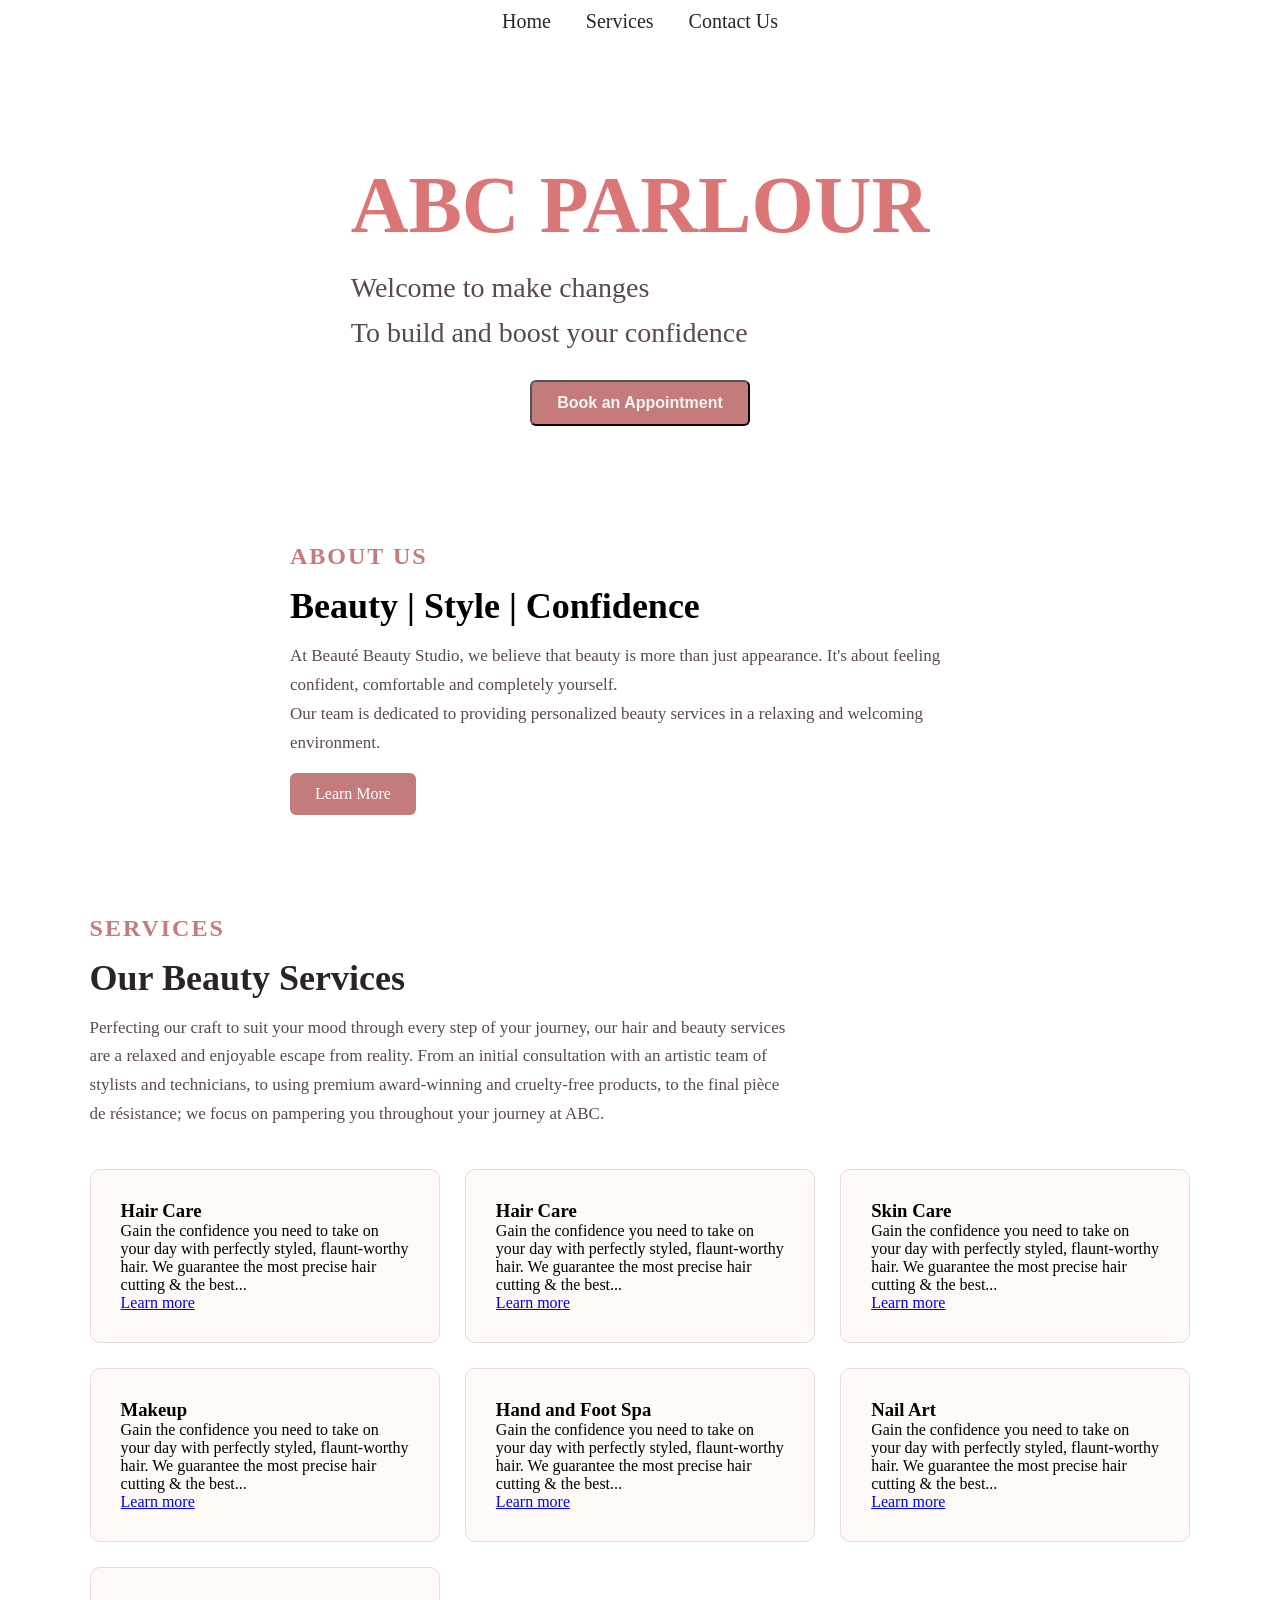
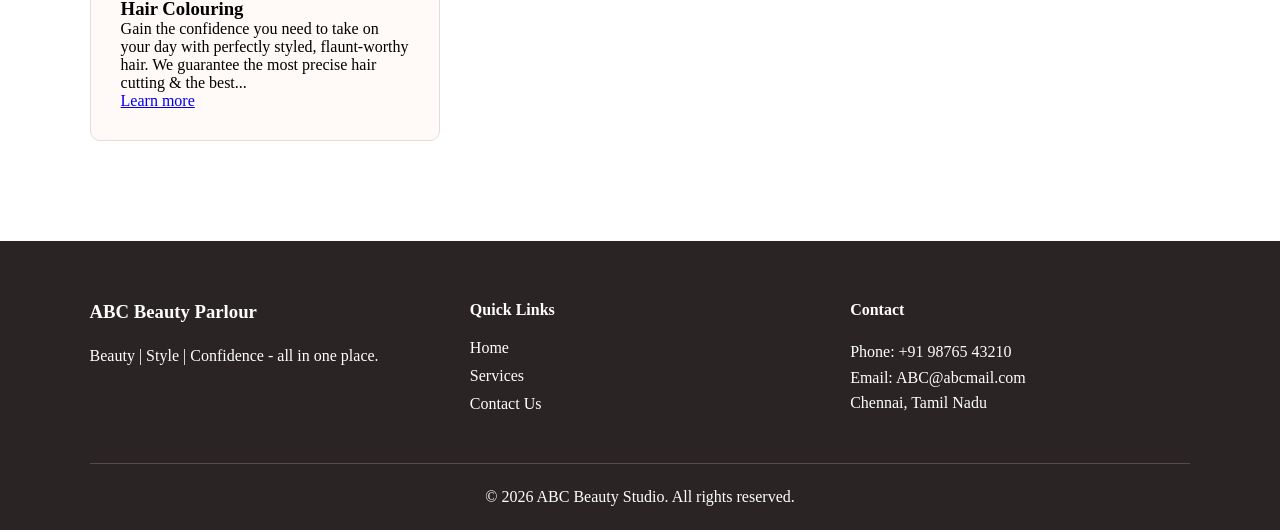
==== index.html @ 1221c5cf "updated" ====
<!DOCTYPE html>
<html lang="en">
<head>
  <meta charset="UTF-8">
  <meta name="viewport" content="width=device-width, initial-scale=1.0">
  <title>Parlour</title>
  <link rel="stylesheet" href="/css/nav.css">
  <link rel="stylesheet" href="/css/index.css">
  <link rel="stylesheet" href="/css/foot.css">
</head>
<body>
  <!-- nav bar -->
  <nav class="nav-bar">

    <!-- <div class="name-logo">
      <span>abc</span>
    </div> -->
    <ul class="nav-links">
      <li><a href="index.html">Home</a></li>
      <li><a href="services.html">Services</a></li>
      <li><a href="contact_us.html">Contact Us</a></li>      
    </ul>
  </nav>

  <!-- hero -->
  <section class="hero">

    <div>
      <h1>ABC PARLOUR</h1>

      <p>Welcome to make changes<br>To build and boost your confidence</p>
    </div>

    <div>
      <button><a href="contact_us.html">Book an Appointment</a></button>
    </div>

  </section>

  <!-- about - short -->

  <section class="about-pre">

    <div class="about-content">
      <span class="sec-label">ABOUT US</span>

      <h2>Beauty | Style | Confidence</h2>

      <p>
        At Beauté Beauty Studio, we believe that beauty is more than just appearance. It's about feeling confident, comfortable and completely yourself.
      </p>
      <p>
        Our team is dedicated to providing personalized beauty services in a relaxing and welcoming environment.
      </p>

      <a href="contact_us.html">Learn More</a>
    </div>
  </section>


  <section class="serv-pre">

    <div class="serv-intro">
      <span class="sec-label">SERVICES</span>
      <h2>Our Beauty Services</h2>
      <p>
        Perfecting our craft to suit your mood through every step of your journey, our hair and beauty services are a relaxed and enjoyable escape from reality. From an initial consultation with an artistic team of stylists and technicians, to using premium award-winning and cruelty-free products, to the final pièce de résistance; we focus on pampering you throughout your journey at ABC.
      </p>
    </div>

    <div class="serv-cards">

      <div class="serv-card">
        <h3>Hair Care</h3>
        <p>Gain the confidence you need to take on your day with perfectly styled, flaunt-worthy hair. We guarantee the most precise hair cutting & the best...</p>
        <a href="services.html">Learn more</a>
      </div>

      <div class="serv-card">
        <h3>Hair Care</h3>
        <p>Gain the confidence you need to take on your day with perfectly styled, flaunt-worthy hair. We guarantee the most precise hair cutting & the best...</p>
        <a href="services.html">Learn more</a>
      </div>

      <div class="serv-card">
        <h3>Skin Care</h3>
        <p>Gain the confidence you need to take on your day with perfectly styled, flaunt-worthy hair. We guarantee the most precise hair cutting & the best...</p>
        <a href="services.html">Learn more</a>
      </div>

      <div class="serv-card">
        <h3>Makeup</h3>
        <p>Gain the confidence you need to take on your day with perfectly styled, flaunt-worthy hair. We guarantee the most precise hair cutting & the best...</p>
        <a href="services.html">Learn more</a>
      </div>

      <div class="serv-card">
        <h3>Hand and  Foot Spa</h3>
        <p>Gain the confidence you need to take on your day with perfectly styled, flaunt-worthy hair. We guarantee the most precise hair cutting & the best...</p>
        <a href="services.html">Learn more</a>
      </div>

      <div class="serv-card">
        <h3>Nail Art</h3>
        <p>Gain the confidence you need to take on your day with perfectly styled, flaunt-worthy hair. We guarantee the most precise hair cutting & the best...</p>
        <a href="services.html">Learn more</a>
      </div>

      <div class="serv-card">
        <h3>Hair Colouring</h3>
        <p>Gain the confidence you need to take on your day with perfectly styled, flaunt-worthy hair. We guarantee the most precise hair cutting & the best...</p>
        <a href="services.html">Learn more</a>
      </div>

    </div>

  </section>

  <footer class="foot">

    <div class="foot-container">

    

      <div class="foot-brand">
        <h3>ABC Beauty Parlour</h3>
        <p>Beauty | Style | Confidence - all in one place.</p>
      </div>

      <div class="foot-links">
        <h4>Quick Links</h4>

        <a href="index.html">Home</a>
        <a href="services.html">Services</a>
        <a href="contact_us.html">Contact Us</a>
      </div>

      <div class="foot-contact">
        <h4>Contact</h4>

        <p>Phone: +91 98765 43210</p>
        <p>Email: ABC@abcmail.com</p>
        <p>Chennai, Tamil Nadu</p>
      </div>

    
    </div>

    <div class="foot-bot">
      <p>© 2026 ABC Beauty Studio. All rights reserved.</p>
    </div>

  </footer>

  
</body>
</html>
---- css/nav.css ----
* {
    margin: 0;
    padding: 0;
    box-sizing: border-box;
}

.nav-bar{
width: 100%;
padding: 10px 7%;
}

/* .name-logo {
  display: flex;
  flex-direction: column;
  font-size: 20px;
}

.name-logo span {
    font-size: 24px;
    font-weight: bold;
    letter-spacing: 3px;
} */


.nav-links{
  font-size: 20px;
  display: flex;
  justify-content: center;
  gap: 35px;
  list-style: none;
  margin: 0;
  padding: 0;
  
}

.nav-links a {
  /* font-size: 16px; */
  color: #2b2424;
  text-decoration: none;
  font-weight: 500;
  /* transition: color 0.3s ease; */
  transition: color 0.3s ease, transform 0.3s ease;
  display: inline-block;
  
  
}

.nav-links a:hover {
  color: #c47b7b;
  transform: scale(1.1);
}
---- css/index.css ----
.hero {
  height: 500px;
  display: flex;
  flex-direction: column;

  justify-content: center;
  align-items: center;
  text-align: justify;
}

.hero h1 {
  font-size: 80px;
  font-weight: 700;
  color: #cb3838b0;
  margin-bottom: 15px;

}

.hero p {
  font-size: 28px;
  line-height: 1.6;
  color: #5a4a4a;
  margin-bottom: 25px;

}

.hero button {
  padding: 12px 25px;
  font-size: 16px;
  background-color: #c47b7b;
  color: white;
  border-radius: 6px;
  cursor: pointer;
  transition: transform 0.3s ease, background-color 0.3s ease;
}

.hero button a {
  text-decoration: none;
  color: whitesmoke;
  font-weight: 700;
}

.hero button:hover{
  transform: scale(1.05);
  background-color: #a85f5f;
}

.about-prev {
  padding: 100px 7%;
}
.about-content {
  max-width: 700px;
  margin: 0 auto;
}

.sec-label {
    font-size: 24px;
    font-weight: 600;
    letter-spacing: 2px;
    color: #c47b7b;
}

.about-content h2 {
    font-size: 36px;
    margin: 15px 0;
}

.about-content p {
    font-size: 17px;
    line-height: 1.7;
    color: #5a4a4a;
}

.about-content a {
    display: inline-block;
    padding: 12px 25px;
    background-color: #c47b7b;
    color: white;
    text-decoration: none;
    border-radius: 6px;
    margin-top: 15px;
}


.serv-pre{
  padding: 100px 7%;
}

.serv-intro{
  max-width: 700px;
  margin-bottom: 4px;
}

.serv-intro h2 {
  font-size: 36px;
  margin: 15px 0;
  color: #2b2424;
}
.serv-intro p {
  font-size: 17px;
  line-height: 1.7;
  color: #5a4a4a;
  max-width: 800px;
}


.serv-cards {
  display: grid;
  grid-template-columns: repeat(3, 1fr);
  gap: 25px;
}



.serv-pre > div:first-child {
  max-width: 700px;
  margin-bottom: 40px;
}

.serv-card {
  padding: 30px;
  background-color: #fff9f7;
  border: 1px solid #eadada;
  border-radius: 10px;
  transition: transform 0.3s ease, box-shadow 0.3s ease;
}


.serv-card:hover {
  transform: translateY(-5px);
  box-shadow: 0 8px 20px rgba(0, 0, 0, 0.08);
}


@media (max-width: 760px) {
  .serv-cards {
    grid-template-columns: 1fr;
  }
}




/* 

*/
---- css/foot.css ----
.foot {
    background-color: #2b2424;
    color: white;
    padding: 60px 7% 20px;
}

.foot-container {
    display: grid;
    grid-template-columns: repeat(3, 1fr);
    gap: 40px;
}

.foot h3,
.foot h4 {
    margin-bottom: 20px;
}

.foot p {
    line-height: 1.6;
}

.foot-links a {
    display: block;
    color: white;
    text-decoration: none;
    margin-bottom: 10px;
    transition: color 0.3s ease;
}

.foot-links a:hover {
    color: #c47b7b;
}

.foot-bot {
    margin-top: 40px;
    padding-top: 20px;
    border-top: 1px solid #554b4b;
    text-align: center;
}
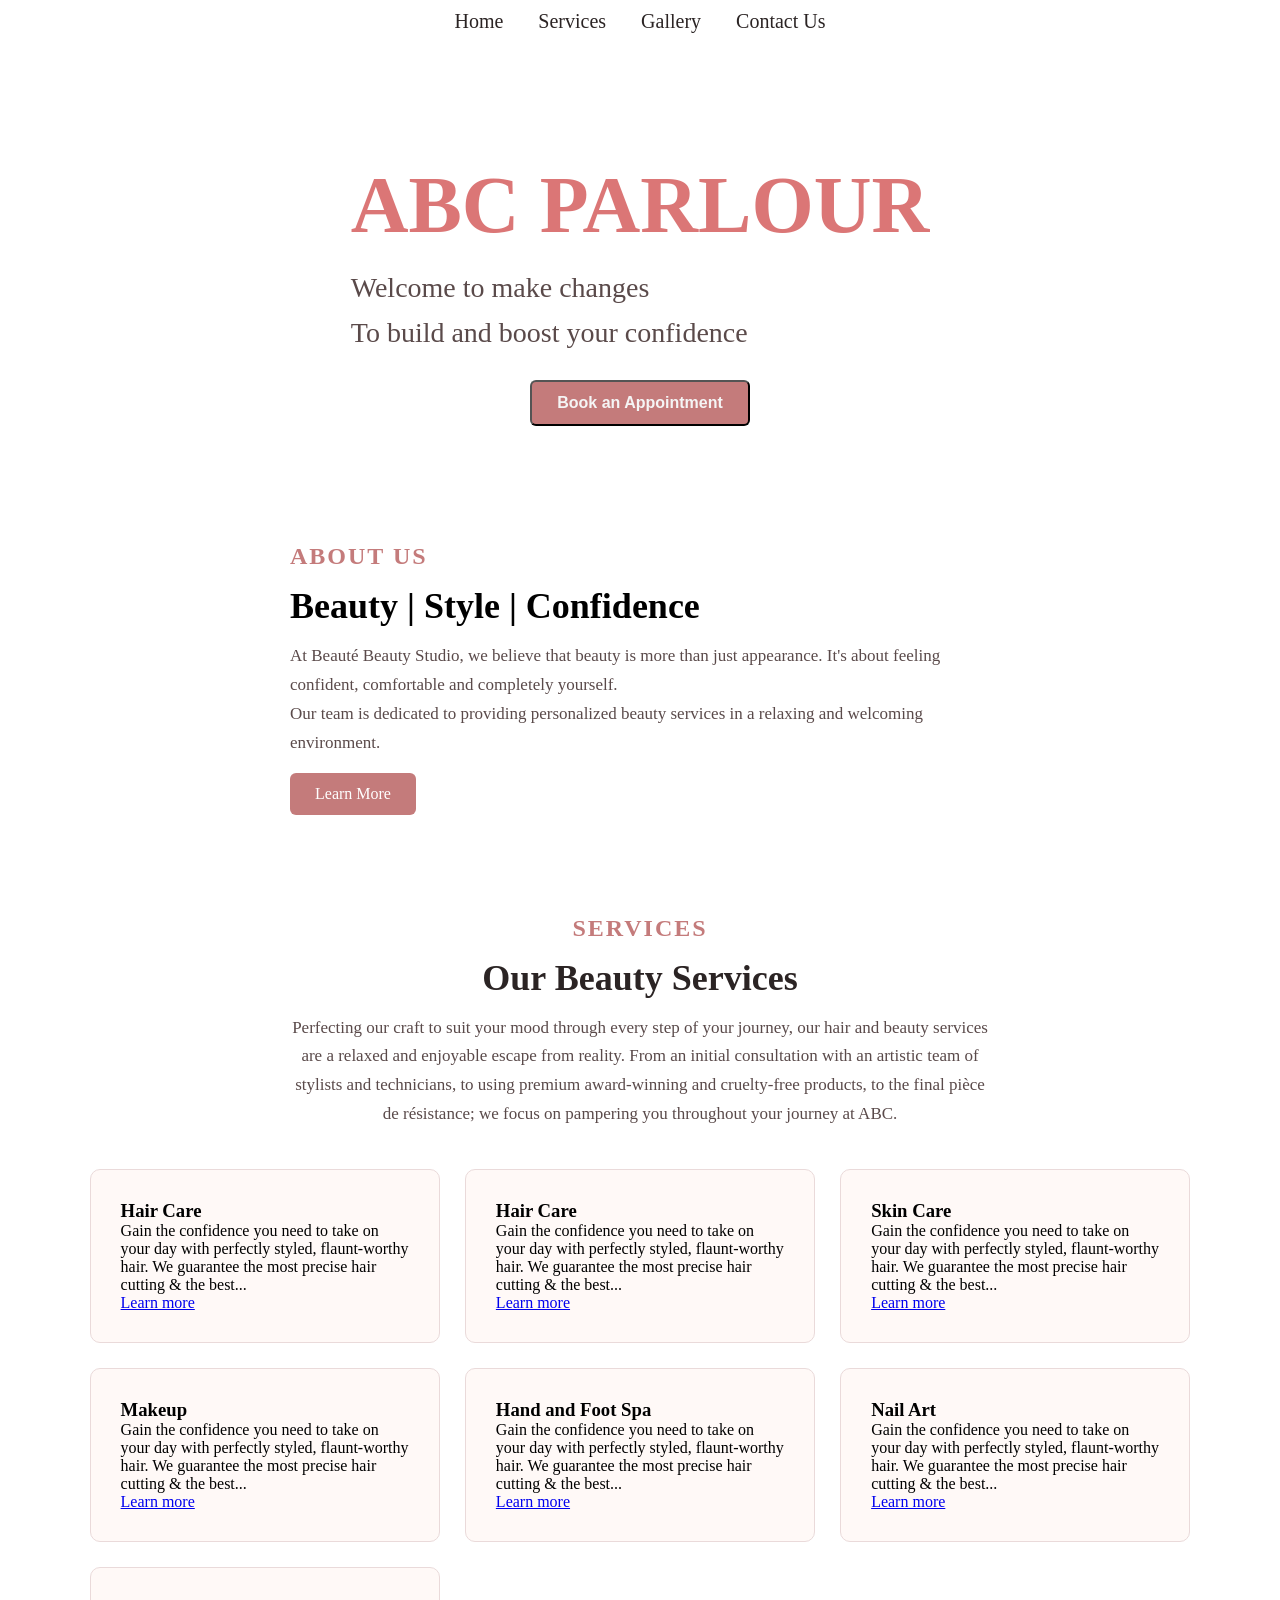
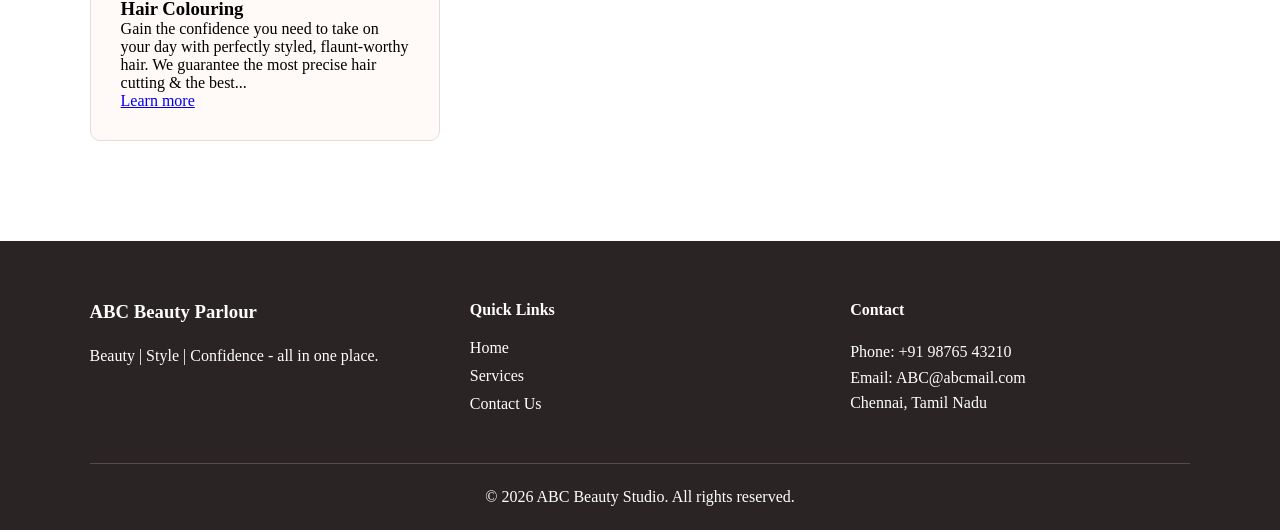
==== commit ce01bf5e: "nave bar upd gal" ====
--- a/index.html
+++ b/index.html
@@ -18,6 +18,7 @@
     <ul class="nav-links">
       <li><a href="index.html">Home</a></li>
       <li><a href="services.html">Services</a></li>
+      <li><a href="gallery.html">Gallery</a></li>
       <li><a href="contact_us.html">Contact Us</a></li>      
     </ul>
   </nav>
--- a/css/index.css
+++ b/css/index.css
@@ -91,12 +91,16 @@
 .serv-intro{
   max-width: 700px;
   margin-bottom: 4px;
+  margin: 0 auto 40px;
+  text-align: center;
+ 
 }
 
 .serv-intro h2 {
   font-size: 36px;
   margin: 15px 0;
   color: #2b2424;
+
 }
 .serv-intro p {
   font-size: 17px;
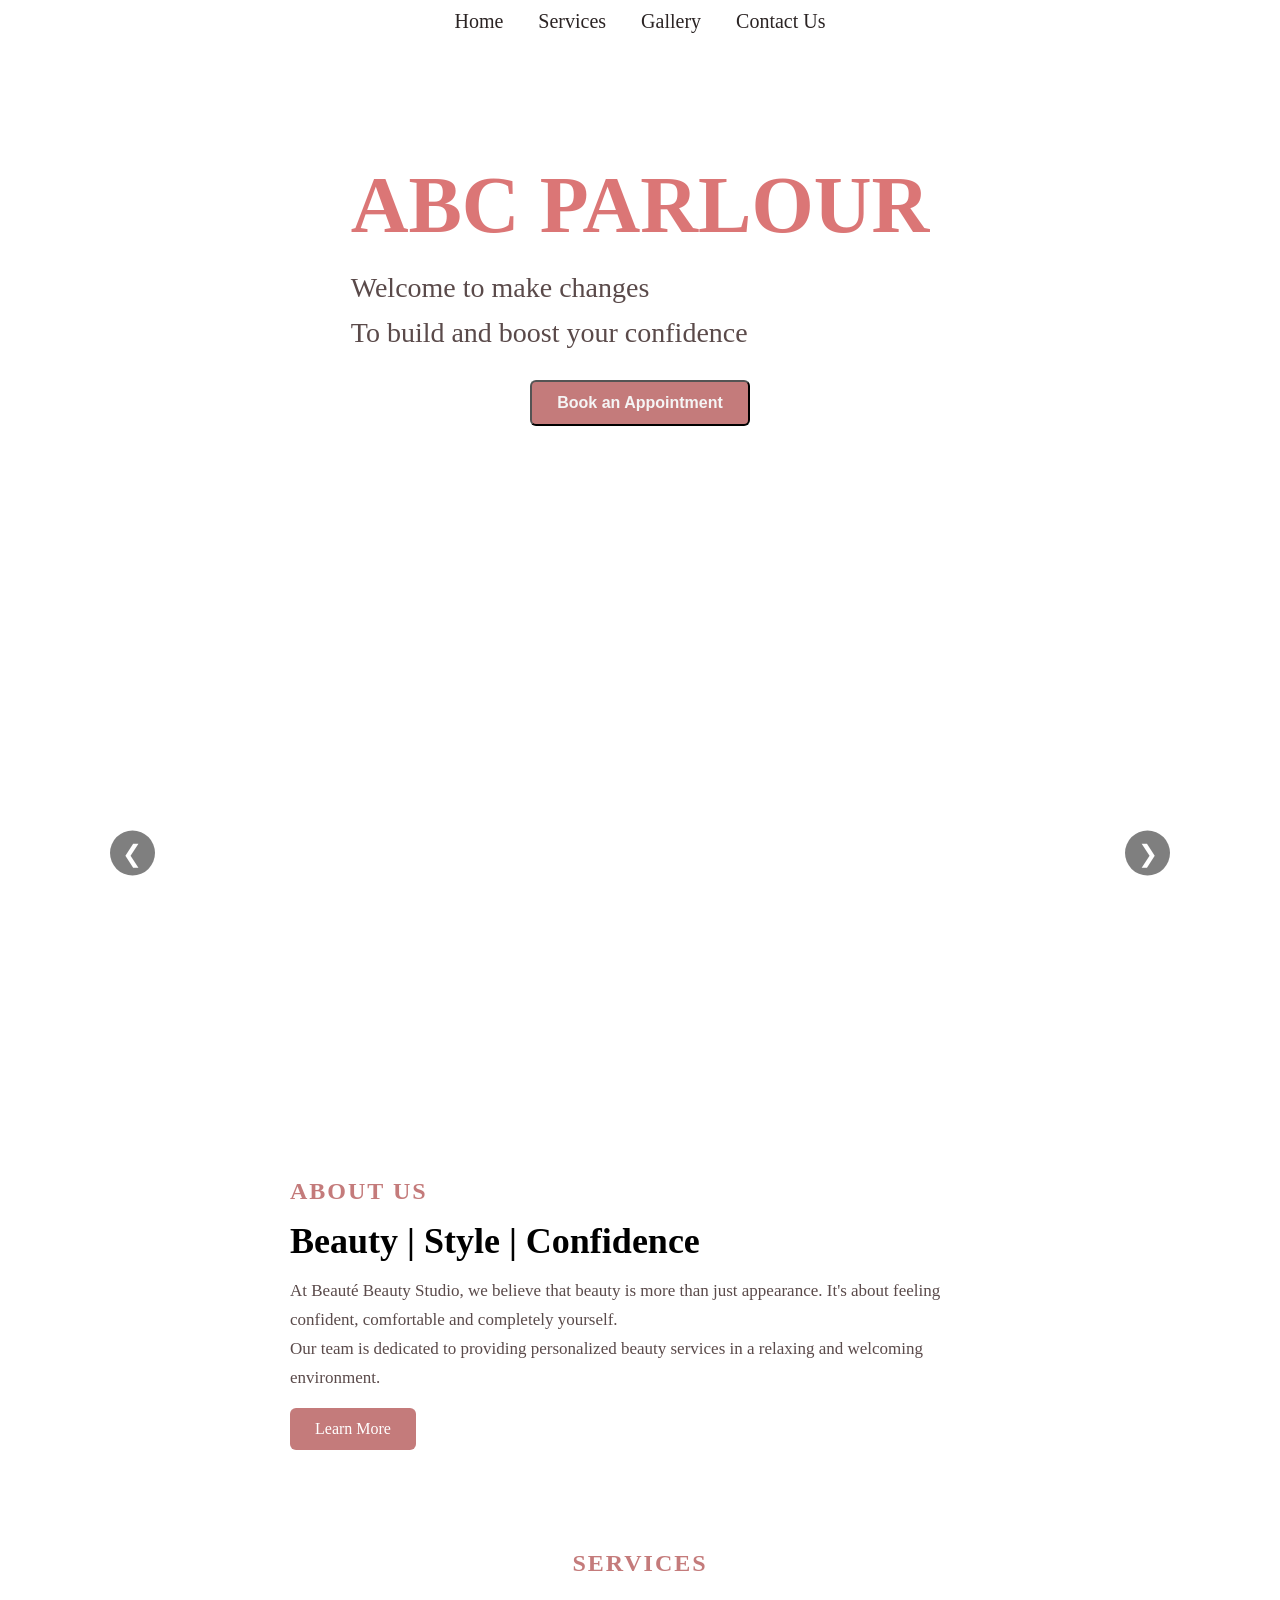
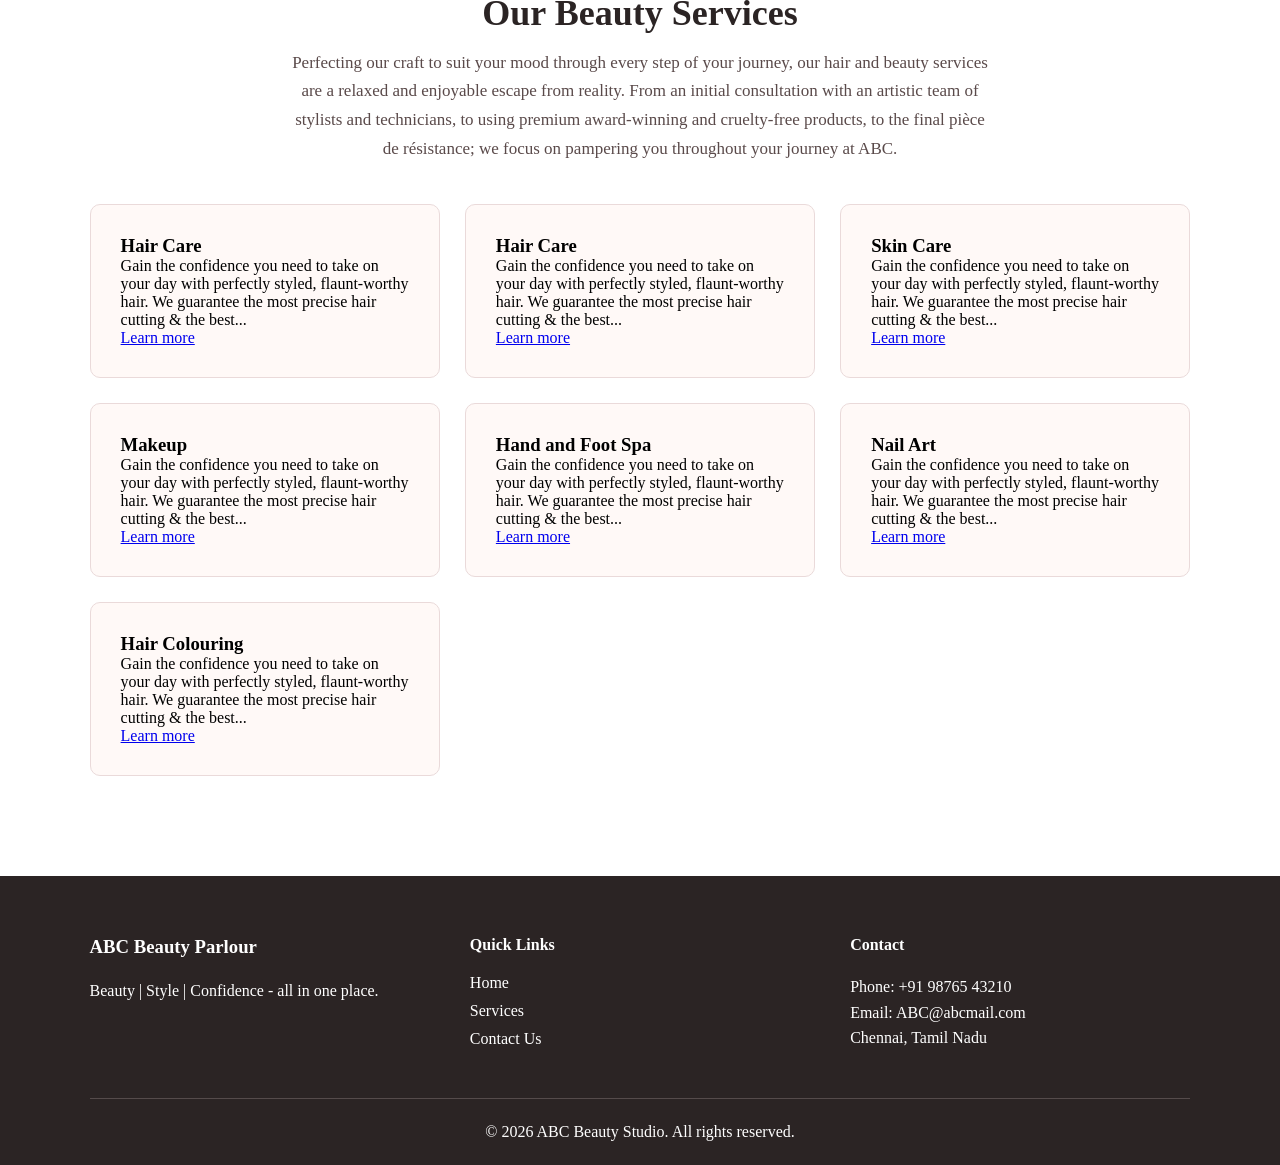
==== commit 1d7316ac: "final" ====
--- a/index.html
+++ b/index.html
@@ -7,6 +7,7 @@
   <link rel="stylesheet" href="/css/nav.css">
   <link rel="stylesheet" href="/css/index.css">
   <link rel="stylesheet" href="/css/foot.css">
+  <link rel="stylesheet" href="/css/slider.css">
 </head>
 <body>
   <!-- nav bar -->
@@ -37,6 +38,44 @@
     </div>
 
   </section>
+
+
+  <!-- slider -->
+
+  <section class="home-slider">
+
+  <div class="slider-container">
+
+    <div
+      class="slider-track"
+      id="slider-track"
+    >
+      
+    </div>
+
+    <button
+      class="slider-btn prev"
+      id="prev-btn"
+    >
+      &#10094;
+    </button>
+
+    <button
+      class="slider-btn next"
+      id="next-btn"
+    >
+      &#10095;
+    </button>
+
+  </div>
+
+  <div
+    class="slider-dots"
+    id="slider-dots"
+  >
+  </div>
+
+</section>
 
   <!-- about - short -->
 
@@ -153,6 +192,6 @@
 
   </footer>
 
-  
+<script src="js/index.js"></script>  
 </body>
 </html>
--- a/css/slider.css
+++ b/css/slider.css
@@ -0,0 +1,120 @@
+.home-slider {
+  width: 100%;
+  padding: 60px 7%;
+}
+
+.slider-container {
+  position: relative;
+  width: 100%;
+  max-width: 1200px;
+  height: 500px;
+  margin: auto;
+  overflow: hidden;
+  border-radius: 15px;
+}
+
+.slider-track {
+  display: flex;
+  height: 100%;
+  transition: transform 0.5s ease;
+}
+
+.slider-slide {
+  min-width: 100%;
+  height: 100%;
+}
+
+.slider-slide img {
+  width: 100%;
+  height: 100%;
+  object-fit: cover;
+  display: block;
+}
+
+
+/* Previous / Next buttons */
+
+.slider-btn {
+  position: absolute;
+
+  top: 50%;
+  transform: translateY(-50%);
+
+  width: 45px;
+  height: 45px;
+
+  border: none;
+  border-radius: 50%;
+
+  cursor: pointer;
+
+  background: rgba(0, 0, 0, 0.5);
+  color: white;
+
+  font-size: 24px;
+
+  z-index: 10;
+}
+
+.slider-btn:hover {
+  background: rgba(0, 0, 0, 0.8);
+}
+
+.prev {
+  left: 20px;
+}
+
+.next {
+  right: 20px;
+}
+
+
+/* Dots */
+
+.slider-dots {
+  display: flex;
+  justify-content: center;
+
+  gap: 8px;
+
+  margin-top: 15px;
+}
+
+.slider-dot {
+  width: 10px;
+  height: 10px;
+
+  border: none;
+  border-radius: 50%;
+
+  background: #ccc;
+
+  cursor: pointer;
+}
+
+.slider-dot.active {
+  background: #2b2424;
+}
+
+
+/* Mobile */
+
+@media (max-width: 700px) {
+
+  .slider-container {
+    height: 300px;
+  }
+
+}
+
+@media (max-width: 450px) {
+
+  .home-slider {
+    padding: 40px 5%;
+  }
+
+  .slider-container {
+    height: 230px;
+  }
+
+}
